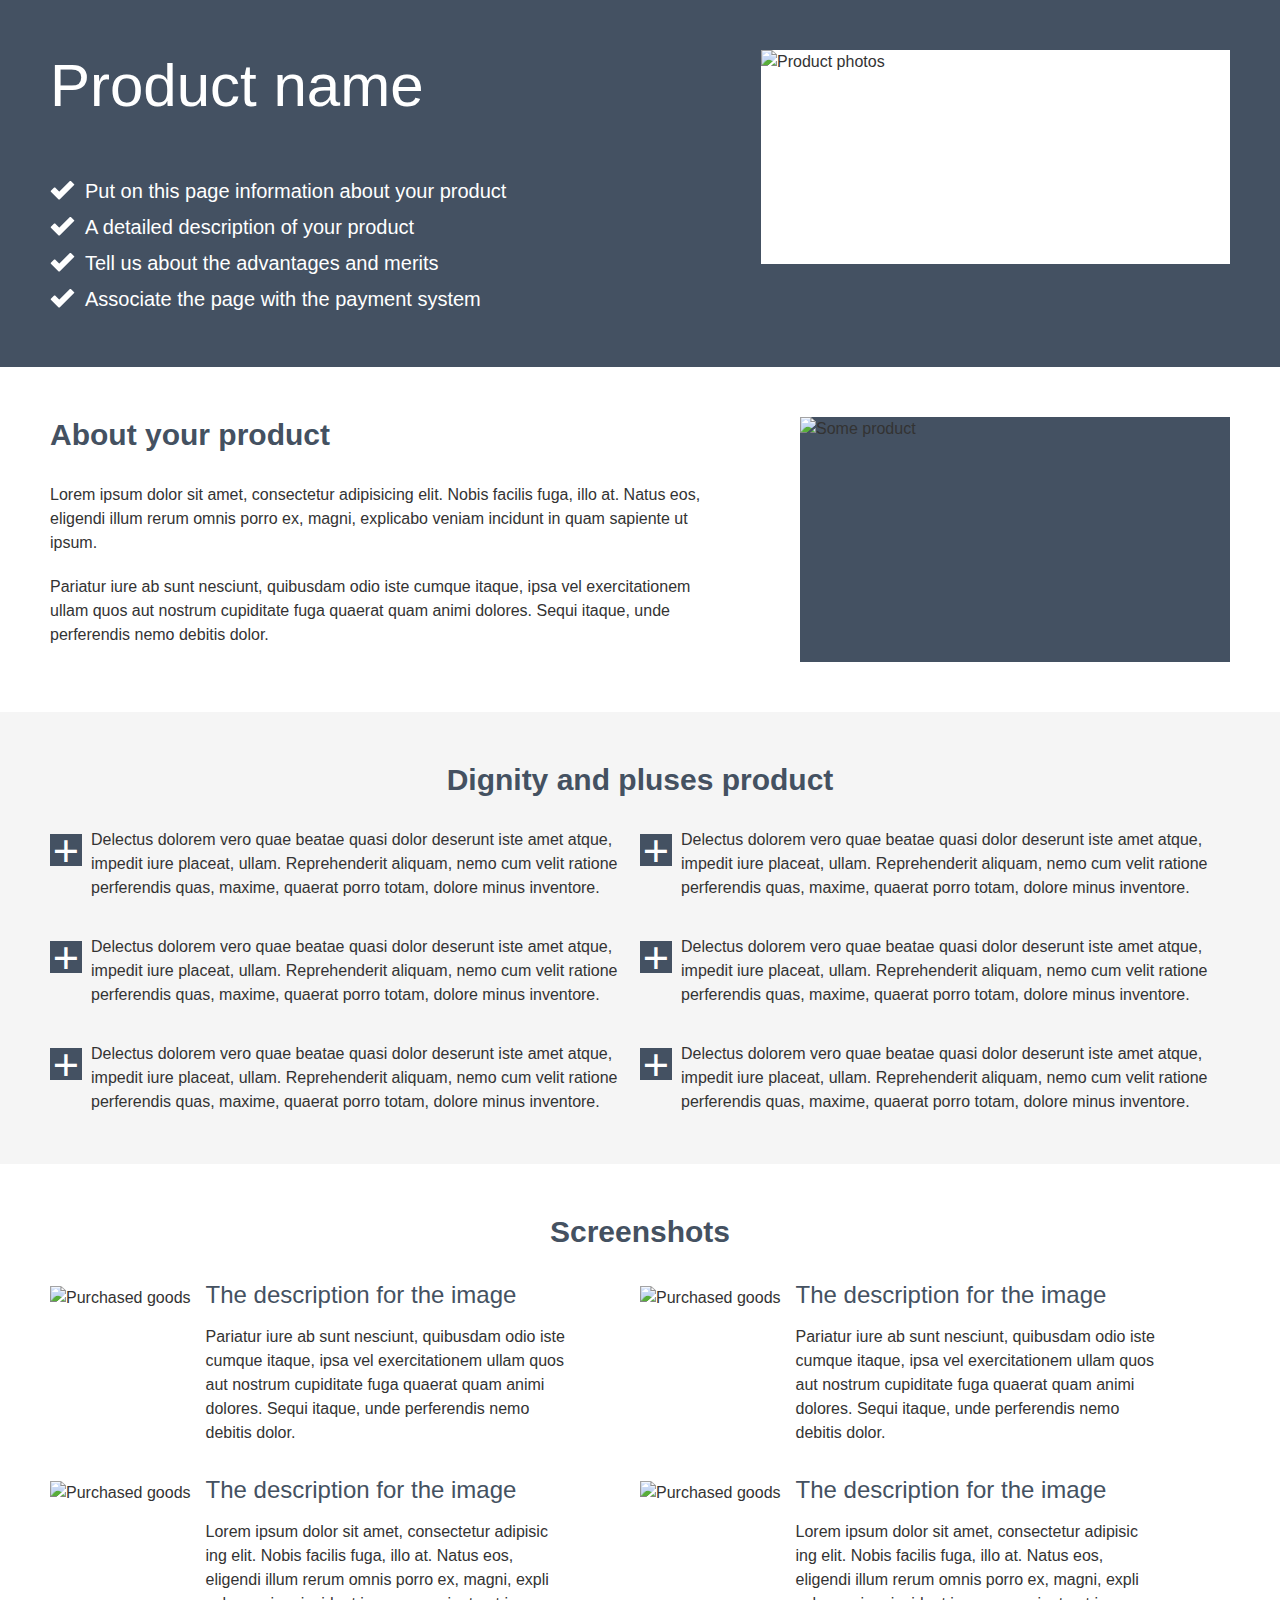
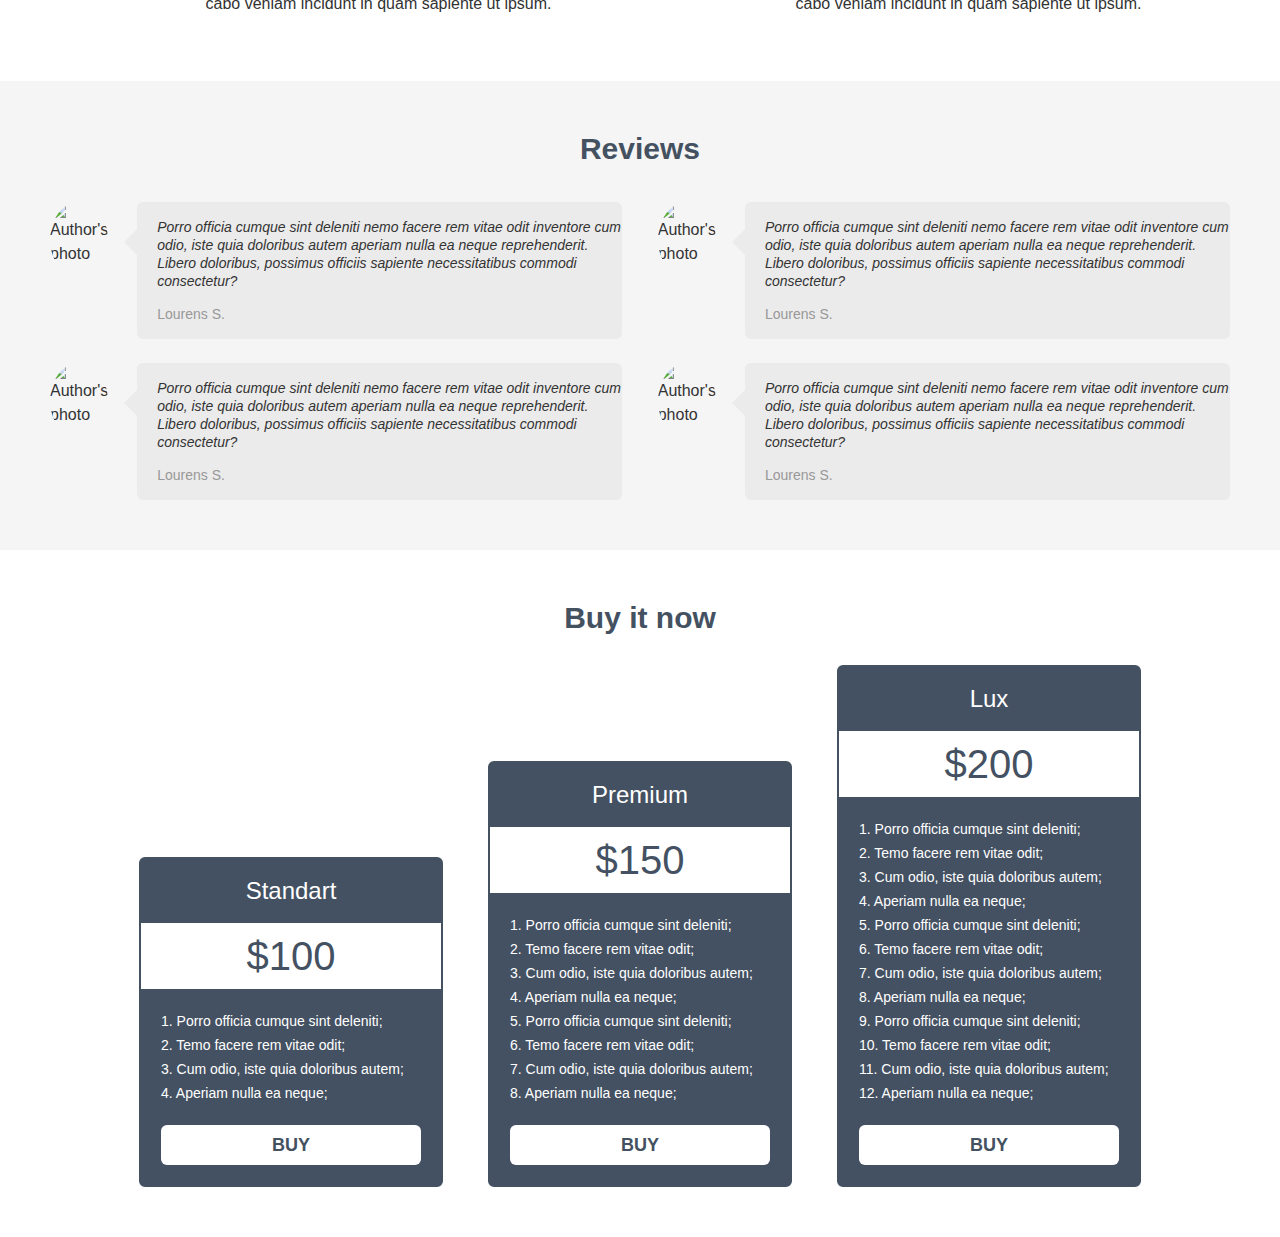
==== lesson-4/index.html @ edf2c49f "create_bransh_dir_or_dz4" ====
<!DOCTYPE html>
<html lang="en">

<head>
  <meta charset="UTF-8">
  <title>Template</title>
  <link rel="stylesheet" href="css/style.css">
</head>

<body>

  <header class="header">
    <div class="container">
      <div class="header-content">
        <h1 class="header-title">
          Product name
        </h1>
        <ul class="header-list">
          <li class="header-list-item">
            <p>
              Put on this page information about your product
            </p>
          </li>
          <li class="header-list-item">
            <p>
              A detailed description of your product
            </p>
          </li>
          <li class="header-list-item">
            <p>
              Tell us about the advantages and merits
            </p>
          </li>
          <li class="header-list-item">
            <p>
              Associate the page with the payment system
            </p>
          </li>
        </ul>
      </div>
      <img class="header-img" src="https://via.placeholder.com/469x214.png" alt="Product photos" height="214"
        title="Our product">
    </div>
  </header>

  <main>
    <section class="about">
      <div class="container">
        <div class="about-content">
          <h2 class="about-title title-font">
            About your product
          </h2>
          <p class="about-text about-text-margin">
            Lorem ipsum dolor sit amet, consectetur adipisicing elit. Nobis facilis fuga, illo at. Natus
            eos, eligendi illum rerum omnis porro ex, magni, explicabo veniam incidunt in quam sapiente ut
            ipsum.
          </p>
          <p class="about-text">
            Pariatur iure ab sunt nesciunt, quibusdam odio iste cumque itaque, ipsa vel exercitationem ullam
            quos aut nostrum cupiditate fuga quaerat quam animi dolores. Sequi itaque, unde perferendis nemo
            debitis dolor.
          </p>
        </div>
        <img class="about-img" src="https://via.placeholder.com/430x245.png" alt="Some product" height="245"
          title="One of our products">
      </div>
    </section>

    <section class="dignity">
      <div class="container">
        <h2 class="dignity-title title-font">
          Dignity and pluses product
        </h2>
        <ul class="dignity-list">
          <li class="dignity-list-item">
            <p>
              Delectus dolorem vero quae beatae quasi dolor deserunt iste amet
              atque, impedit iure placeat, ullam. Reprehenderit aliquam, nemo cum velit ratione
              perferendis
              quas, maxime, quaerat porro totam, dolore minus inventore.
            </p>
          </li>
          <li class="dignity-list-item">
            <p>
              Delectus dolorem vero quae beatae quasi dolor deserunt iste amet
              atque, impedit iure placeat, ullam. Reprehenderit aliquam, nemo cum velit ratione
              perferendis
              quas, maxime, quaerat porro totam, dolore minus inventore.
            </p>
          </li>
          <li class="dignity-list-item">
            <p>
              Delectus dolorem vero quae beatae quasi dolor deserunt iste amet
              atque, impedit iure placeat, ullam. Reprehenderit aliquam, nemo cum velit ratione
              perferendis
              quas, maxime, quaerat porro totam, dolore minus inventore.
            </p>
          </li>
          <li class="dignity-list-item">
            <p>
              Delectus dolorem vero quae beatae quasi dolor deserunt iste amet
              atque, impedit iure placeat, ullam. Reprehenderit aliquam, nemo cum velit ratione
              perferendis
              quas, maxime, quaerat porro totam, dolore minus inventore.
            </p>
          </li>
          <li class="dignity-list-item">
            <p>
              Delectus dolorem vero quae beatae quasi dolor deserunt iste amet
              atque, impedit iure placeat, ullam. Reprehenderit aliquam, nemo cum velit ratione
              perferendis
              quas, maxime, quaerat porro totam, dolore minus inventore.
            </p>
          </li>
          <li class="dignity-list-item">
            <p>
              Delectus dolorem vero quae beatae quasi dolor deserunt iste amet
              atque, impedit iure placeat, ullam. Reprehenderit aliquam, nemo cum velit ratione
              perferendis
              quas, maxime, quaerat porro totam, dolore minus inventore.
            </p>
          </li>
        </ul>
      </div>

    </section>
    <section class="screenshots">
      <div class="container">
        <h2 class="screenshots-title title-font">
          Screenshots
        </h2>
        <ul class="screenshots-list">
          <li class="screenshots-list-item">
            <img class="screenshots-img" src="https://via.placeholder.com/200x150.png" height="150"
              alt="Purchased goods" title="Product">
            <div class="screenshots-content">
              <h3 class='screenshots-subtitle'>
                The description for the image
              </h3>
              <p>
                Pariatur iure ab sunt nesciunt, quibusdam odio iste cumque itaque, ipsa vel
                exercitationem ullam
                quos aut nostrum cupiditate fuga quaerat quam animi dolores. Sequi itaque, unde
                perferendis nemo
                debitis dolor.
              </p>
            </div>
          </li>
          <li class="screenshots-list-item">
            <img class="screenshots-img" src="https://via.placeholder.com/200x150.png" height="150"
              alt="Purchased goods" title="Product">
            <div class="screenshots-content">
              <h3 class='screenshots-subtitle'>
                The description for the image
              </h3>
              <p>
                Pariatur iure ab sunt nesciunt, quibusdam odio iste cumque itaque, ipsa vel
                exercitationem ullam
                quos aut nostrum cupiditate fuga quaerat quam animi dolores. Sequi itaque, unde
                perferendis nemo
                debitis dolor.
              </p>
            </div>
          </li>
          <li class="screenshots-list-item">
            <img class="screenshots-img" src="https://via.placeholder.com/200x150.png" height="150"
              alt="Purchased goods" title="Product">
            <div class="screenshots-content">
              <h3 class='screenshots-subtitle'>
                The description for the image
              </h3>
              <p>
                Lorem ipsum dolor sit amet, consectetur adipisic<wbr>ing elit. Nobis facilis fuga, illo at. Natus
                eos, eligendi illum rerum omnis porro ex, magni, expli<wbr>cabo veniam incidunt in quam sapiente ut
                ipsum.
              </p>
            </div>
          </li>
          <li class="screenshots-list-item">
            <img class="screenshots-img" src="https://via.placeholder.com/200x150.png" height="150"
              alt="Purchased goods" title="Product">
            <div class="screenshots-content">
              <h3 class='screenshots-subtitle'>
                The description for the image
              </h3>
              <p>
                Lorem ipsum dolor sit amet, consectetur adipisic<wbr>ing elit. Nobis facilis fuga, illo at. Natus
                eos, eligendi illum rerum omnis porro ex, magni, expli<wbr>cabo veniam incidunt in quam sapiente ut
                ipsum.
              </p>
            </div>
          </li>
        </ul>
      </div>
    </section>
    <section class="review">
      <div class="container">
        <h2 class="review-title title-font">
          Reviews
        </h2>
        <ul class="review-list">
          <li class="review-list-item">
            <article class="review-card">
              <img class="review-img" src="https://via.placeholder.com/75x75.png" alt="Author's photo" height="75"
                title="Author">
              <div class="review-content">
                <p class="review-text">
                  Porro officia cumque sint deleniti nemo facere rem vitae odit inventore cum odio,
                  iste quia doloribus autem aperiam nulla ea neque reprehen<wbr>derit. Libero doloribus,
                  possimus officiis sapiente necessitatibus commodi consectetur?
                </p>
                <p class="review-quote">
                  Lourens S.
                </p>
              </div>
            </article>
          </li>
          <li class="review-list-item">
            <article class="review-card">
              <img class="review-img" src="https://via.placeholder.com/75x75.png" alt="Author's photo" height="75"
                title="Author">
              <div class="review-content">
                <p class="review-text">
                  Porro officia cumque sint deleniti nemo facere rem vitae odit inventore cum odio,
                  iste quia doloribus autem aperiam nulla ea neque reprehen<wbr>derit. Libero doloribus,
                  possimus officiis sapiente necessitatibus commodi consectetur?
                </p>
                <p class="review-quote">
                  Lourens S.
                </p>
              </div>
            </article>
          </li>
          <li class="review-list-item">
            <article class="review-card">
              <img class="review-img" src="https://via.placeholder.com/75x75.png" alt="Author's photo" height="75"
                title="Author">
              <div class="review-content">
                <p class="review-text">
                  Porro officia cumque sint deleniti nemo facere rem vitae odit inventore cum odio,
                  iste quia doloribus autem aperiam nulla ea neque reprehen<wbr>derit. Libero doloribus,
                  possimus officiis sapiente necessitatibus commodi consectetur?
                </p>
                <p class="review-quote">
                  Lourens S.
                </p>
              </div>
            </article>
          </li>
          <li class="review-list-item">
            <article class="review-card">
              <img class="review-img" src="https://via.placeholder.com/75x75.png" alt="Author's photo" height="75"
                title="Author">
              <div class="review-content">
                <p class="review-text">
                  Porro officia cumque sint deleniti nemo facere rem vitae odit inventore cum odio,
                  iste quia doloribus autem aperiam nulla ea neque reprehen<wbr>derit. Libero doloribus,
                  possimus officiis sapiente necessitatibus commodi consectetur?
                </p>
                <p class="review-quote">
                  Lourens S.
                </p>
              </div>
            </article>
          </li>
        </ul>
      </div>
    </section>
    <section class="prices">
      <div class="container">
        <h2 class="prices-title title-font">
          Buy it now
        </h2>
        <div class="prices-item">
          <h3 class="prices-item-title">
            Standart
          </h3>
          <span class="prices-item-text">
            $100
          </span>
          <ol class="prices-item-list">
            <li>1. Porro officia cumque sint deleniti;</li>
            <li>2. Temo facere rem vitae odit;</li>
            <li>3. Cum odio, iste quia doloribus autem;</li>
            <li>4. Aperiam nulla ea neque;</li>
          </ol>
          <button class="prices-item-button">
            buy
          </button>
        </div>
        <div class="prices-item prices-item-mrg">
          <h3 class="prices-item-title">
            Premium
          </h3>
          <span class="prices-item-text">
            $150
          </span>
          <ol class="prices-item-list">
            <li>1. Porro officia cumque sint deleniti;</li>
            <li>2. Temo facere rem vitae odit;</li>
            <li>3. Cum odio, iste quia doloribus autem;</li>
            <li>4. Aperiam nulla ea neque;</li>
            <li>5. Porro officia cumque sint deleniti;</li>
            <li>6. Temo facere rem vitae odit;</li>
            <li>7. Cum odio, iste quia doloribus autem;</li>
            <li>8. Aperiam nulla ea neque;</li>
          </ol>
          <button class="prices-item-button">
            buy
          </button>
        </div>
        <div class="prices-item">
          <h3 class="prices-item-title">
            Lux
          </h3>
          <span class="prices-item-text">
            $200
          </span>
          <ol class="prices-item-list">
            <li>1. Porro officia cumque sint deleniti;</li>
            <li>2. Temo facere rem vitae odit;</li>
            <li>3. Cum odio, iste quia doloribus autem;</li>
            <li>4. Aperiam nulla ea neque;</li>
            <li>5. Porro officia cumque sint deleniti;</li>
            <li>6. Temo facere rem vitae odit;</li>
            <li>7. Cum odio, iste quia doloribus autem;</li>
            <li>8. Aperiam nulla ea neque;</li>
            <li>9. Porro officia cumque sint deleniti;</li>
            <li>10. Temo facere rem vitae odit;</li>
            <li>11. Cum odio, iste quia doloribus autem;</li>
            <li>12. Aperiam nulla ea neque;</li>
          </ol>
          <button class="prices-item-button">
            buy
          </button>
        </div>
      </div>
    </section>
  </main>
  <footer>

  </footer>
</body>

</html>
---- lesson-4/css/style.css ----
@font-face{
  font-family: 'ArialMT';
  src: url(../fonts/ArialMT.ttf); 
}

body {
  min-width: 1280px;
  color: #333;
  font-weight: 400;
  font-size: 16px;
  line-height: 24px;
  font-family: 'ArialMT', sans-serif;
}

* {
  margin: 0;
  padding: 0;
}

ul, ol {
  list-style-type: none;
}
.container {
  width: 1180px;
  margin: 0 auto;
}
.title-font {
  color: #445161;
  font-size: 30px;
  line-height: 36px;
}
/*     HEADER          */
.header {
  background-color: #445162;
  padding: 50px 0;
}
.header .container {
  display: flex;
  justify-content: space-between;
}

.header-content {
  color: #fff;
}
.header-title {
  font-size: 60px;
  line-height: 1.2;
  font-weight: 400;
  margin-bottom: 51px;
}
.header-list-item {
  font-size: 20px;
  line-height: 36px;
}
.header-list-item p {
  position: relative;
  padding-left: 35px;
} 

.header-list-item p:before{
  content: "";
  display: block;
  width: 25px;
  height: 19px;
  position: absolute;
  top: 21%;
  left: 0;
  background-image: url(../img/check_icon.png);
  background-size: cover;
}

.header-img {
  width: 469px;
  height: 214px;
  background-color: #fff;
}

/*        ABOUT         */
.about {
  padding: 50px 0;
}

.about .container {
  display: flex;
  justify-content: space-between;
}

.about-content {
  width: 670px;
}

.about-title {
  margin-bottom: 30px;
}

.about-text-margin {
  margin-bottom: 20px;
}

.about-img {
  width: 430px;
  height: 245px;
  background-color: #445162;
}
/*         */
.dignity {
  background-color: #f5f5f5;
  padding: 50px 0 15px;
}
.dignity-title {
  text-align: center;
  margin-bottom: 30px;
}
.dignity-list {
  display: flex;
  flex-wrap: wrap;
}
.dignity-list-item {
  width: 50%;
  margin-bottom: 35px;
}
.dignity-list-item p {
  position: relative;
  padding-left: 41px; 
}
.dignity-list-item p:before {
    content: '+';
    display: block;
    color: #fff;
    font-size: 45px;
    line-height: 33px;
    font-weight: 500;
    text-align: center;
    width: 32px;
    height: 32px;
    position: absolute;
    background-color: #445162;
    top: 6px;
    left: 0;
}
/*   SCREENSHOTS    */
.screenshots {
  padding: 50px 0 20px;
}
.screenshots-title {
  text-align: center;
  margin-bottom: 30px;
}
.screenshots-subtitle {
  text-align: left;
  color: #445161;
  font-size: 24px;
  line-height: 30px;
  font-weight: 400; 
  margin-bottom: 15px;
}
.screenshots-list {
  display: flex;
  justify-content: space-between;
  flex-wrap: wrap;
}
.screenshots-list-item {
  width: 50%;
  margin-bottom: 30px;
  display: flex;
}
.screenshots-img {
  margin: 6px 15px 0 0;
}
.screenshots-content {
  width: 360px;
}
/*  REVIEW   */
.review {
  padding: 50px 0 26px;
  background-color: #f5f5f5;
}
.review-title{
  text-align: center;
  margin-bottom: 35px;
}
.review-list {
  display: flex;
  flex-wrap: wrap;
  justify-content: space-between;
}
.review-list-item {
  width: 48.5%;
}

.review-card {
  display: flex;
}
.review-content {
  background-color: #ebebeb;
  position: relative;
  padding: 16px 0px 16px 20px;
  border-radius: 6px;
  margin-bottom: 24px;
}
.review-content:before {
    content: "";
    display: block;
    border: 13px solid transparent;
    border-right: 13px solid #ebebeb;
    position: absolute;
    top: 27px;
    left: -26px;
}
.review-text {
  font-size: 14px;
  line-height: 18px;
  font-weight: 400;
  font-style: italic;
  margin-bottom: 15px;
}
.review-quote {
  font-size: 14px;
  line-height: 18px;
  color: #989898;
}

.review-img {
  border-radius: 50%;
  margin-right: 29px;
}
/*   PRICES    */
.prices {
  padding: 50px 0;
}
.prices-item {
  background-color: #445162;
  border: 2px  solid #445161;
  border-radius: 6px;
  width: 300px;
}
.prices-item-mrg {
  margin: 0 45px;
}
.prices-title {
  text-align: center;
  width: 100%;
  margin-bottom: 29px;
}
.prices .container {
    display: flex;
    flex-wrap: wrap;
    justify-content: center;
    align-items: flex-end;
}
.prices-item-title {
  text-align: center;
  padding: 17px 0px;
  font-size: 24px;
  line-height: 30px;
  font-weight: 400;
  color: #ffffff;
}
.prices-item-text {
  display: block;
  text-align: center;
  padding: 18px 0;
  background-color: #fff;
  font-size: 40px;
  line-height: 30px;
  color: #445162;
}
.prices-item-button {
  display: block;
}
.prices-item-list {
  font-size: 14px;
  color: #fff;
  padding: 20px;
}
.prices-item-button {
  text-transform: uppercase;
  font-size: 18px;
  line-height: 18px;
  font-weight: 700;
  color: #445161;
  background-color: #fff;
  border: 0;
  border-radius: 6px;
  width: 260px;
  padding: 11px 0;
  margin: 0 auto 20px;
  cursor: pointer;
}
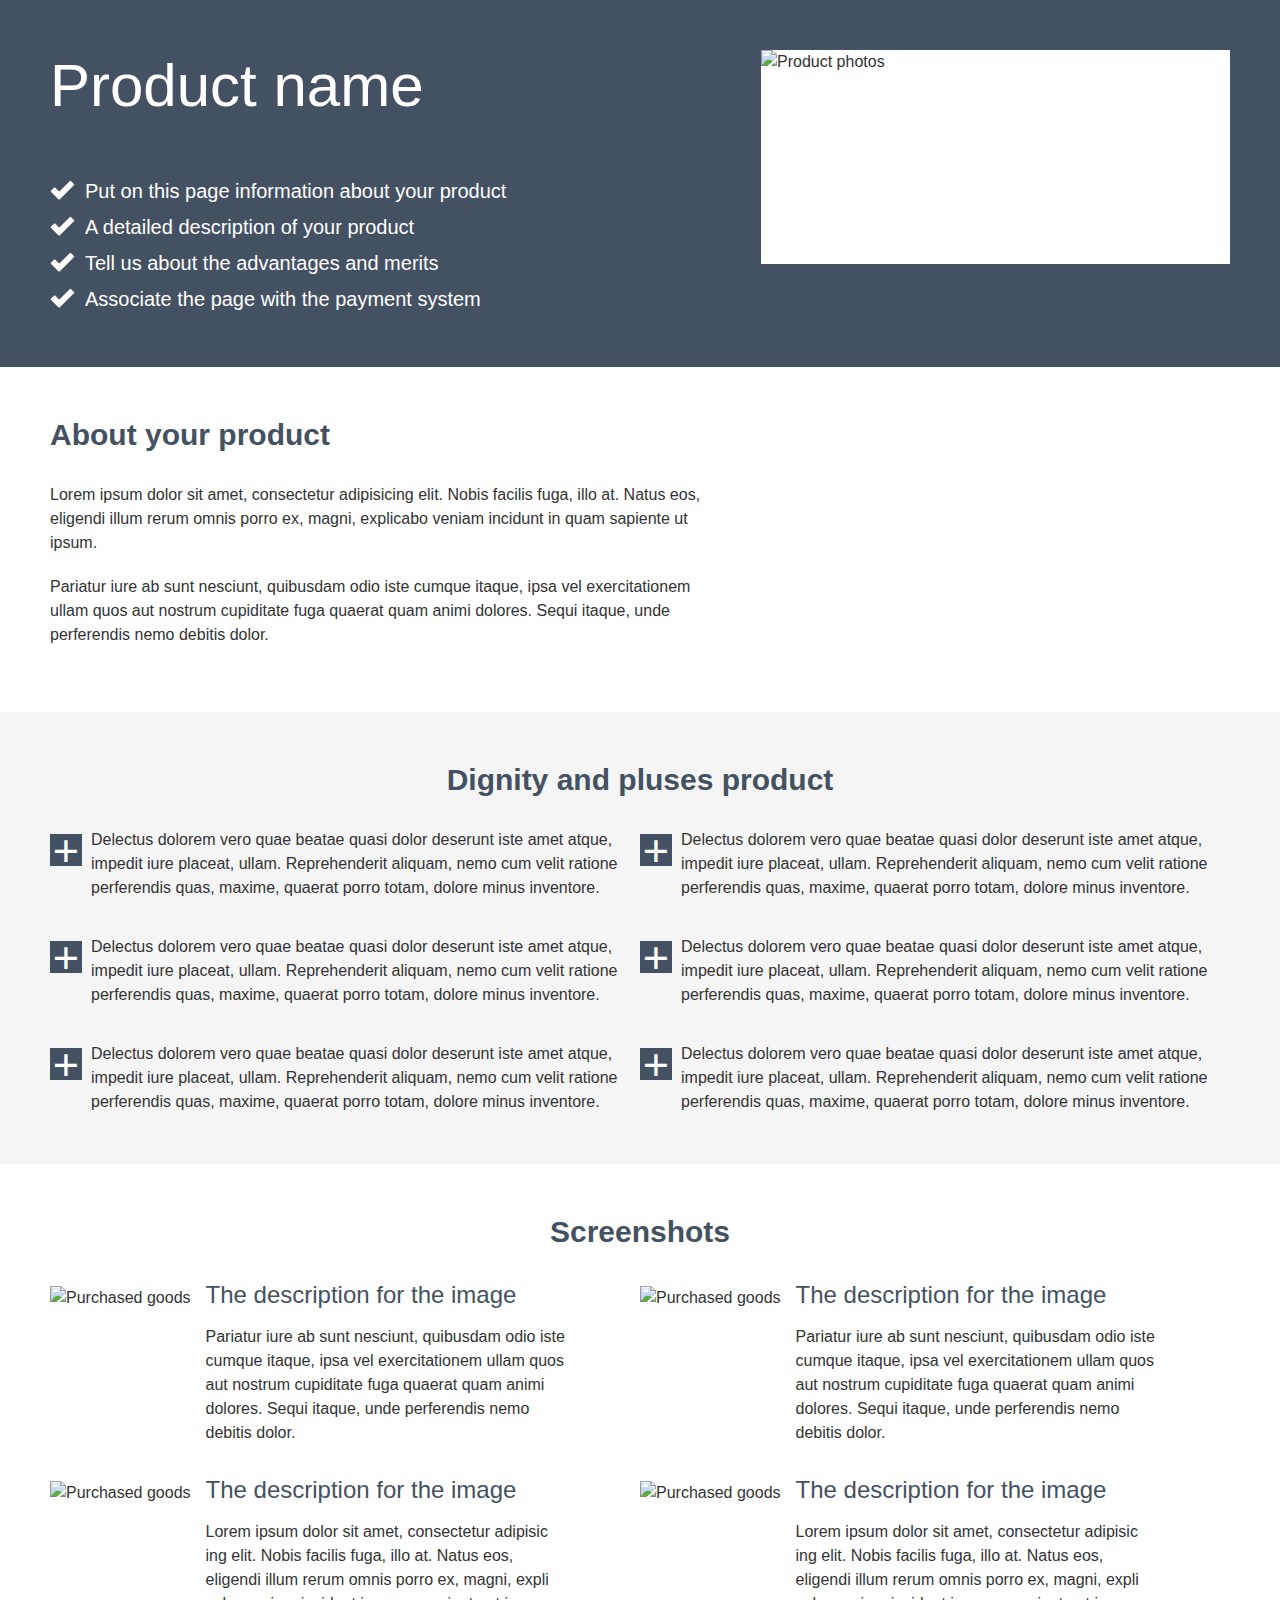
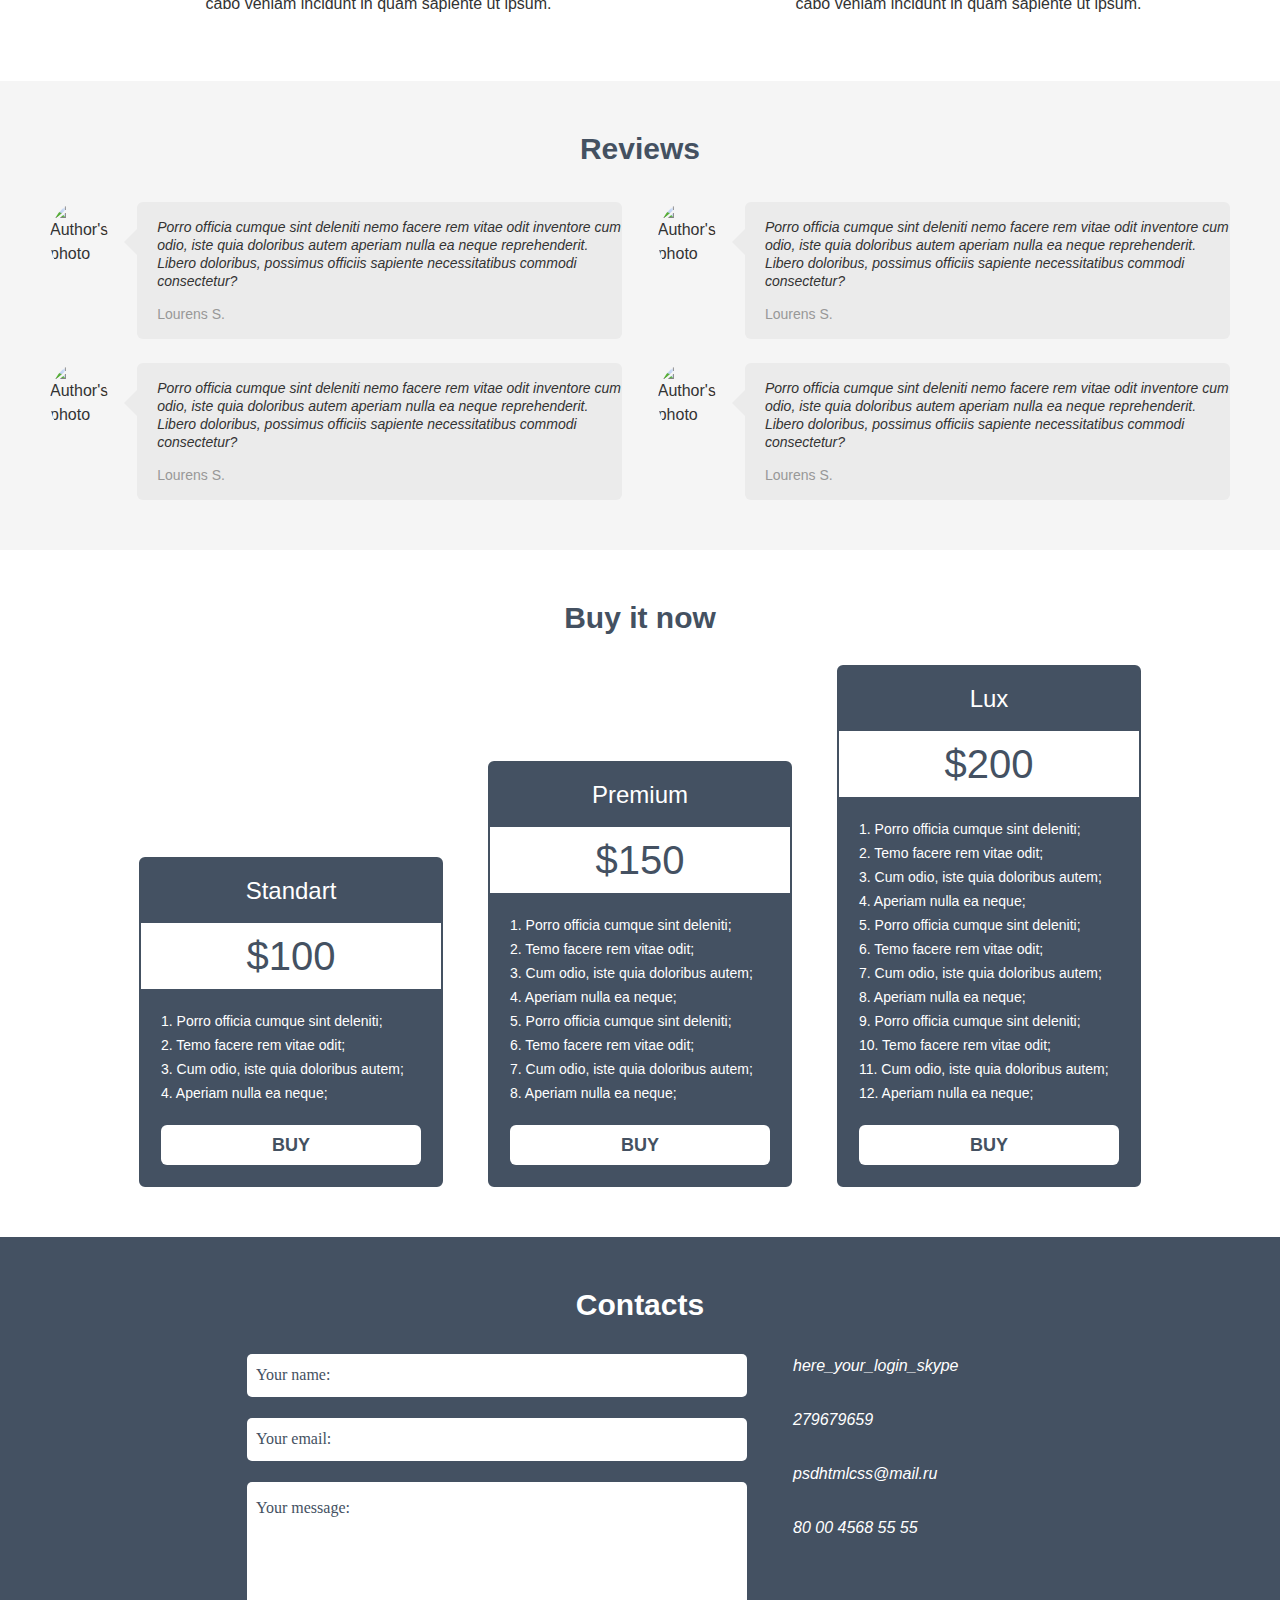
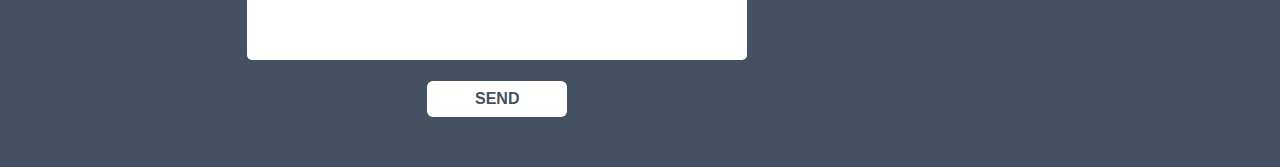
==== commit d2985cb1: "create_bransh_dir_or_dz4" ====
--- a/lesson-4/index.html
+++ b/lesson-4/index.html
@@ -61,8 +61,15 @@
             debitis dolor.
           </p>
         </div>
-        <img class="about-img" src="https://via.placeholder.com/430x245.png" alt="Some product" height="245"
-          title="One of our products">
+        <iframe width="430" height="245" src="https://www.youtube.com/embed/QuH3P3KLmqQ" frameborder="0"
+          allow="accelerometer; autoplay; clipboard-write; encrypted-media; gyroscope; picture-in-picture"
+          allowfullscreen></iframe>
+
+        <!-- <video src="https://www.youtube.com/embed/QuH3P3KLmqQ" controls width="430" height="245">
+        </video> -->
+
+        <!-- <img class="about-img" src="https://via.placeholder.com/430x245.png" alt="Some product" height="245"
+          title="One of our products"> -->
       </div>
     </section>
 
@@ -337,8 +344,32 @@
       </div>
     </section>
   </main>
-  <footer>
-
+  <footer class="footer">
+    <div class="container">
+      <h2 class="footer-title title-font">
+        Contacts
+      </h2>
+      <form action="#" class="footer-form">
+        <input type="text" placeholder="Your name:">
+        <input type="email" placeholder="Your email:">
+        <textarea name="comment" id="comment" cols="20" rows="10" placeholder="Your message:"></textarea>
+        <button class="footer-button" type="submit">
+          Send
+        </button>
+      </form>
+      <address class="footer-contacts">
+        <ul class="footer-list">
+          <li class="footer-list-item"> <a class="skype" href="skype:here_your_login_skype">here_your_login_skype</a>
+          </li>
+
+          <li class="footer-list-item"> <a class="isq" href="isq:279679659">279679659</a></li>
+
+          <li class="footer-list-item"><a class="email" href="mailto:psdhtmlcss@mail.ru">psdhtmlcss@mail.ru</a></li>
+
+          <li class="footer-list-item"><a class="phone" href="tel:80 00 4568 55 55">80 00 4568 55 55</a></li>
+        </ul>
+      </address>
+    </div>
   </footer>
 </body>
 
--- a/lesson-4/css/style.css
+++ b/lesson-4/css/style.css
@@ -16,7 +16,9 @@
   margin: 0;
   padding: 0;
 }
-
+a {
+  text-decoration: none;
+}
 ul, ol {
   list-style-type: none;
 }
@@ -286,4 +288,100 @@
   padding: 11px 0;
   margin: 0 auto 20px;
   cursor: pointer;
-}+}
+
+.prices-item-button:hover {
+  background-color: #f0cd06;
+  box-shadow: 0 14px 28px rgba(0, 0, 0, 0.251), 0 10px 10px rgba(0, 0, 0, 0.22); 
+}
+.prices-item-button:active {
+  background-color:#b19912;
+  border: none;
+}
+/*      FOOTER     */
+.footer {
+  background-color: #445162;
+  padding: 50px 0;
+}
+.footer .container {
+  display: flex;
+  justify-content: center;
+  flex-wrap: wrap;
+}
+.footer-title {
+  color: #fff;
+  text-align: center;
+  width: 100%;
+  margin-bottom: 31px;
+}
+.footer-form {
+  display: flex;
+  flex-direction: column;
+  width: 500px;
+  margin-right: 46px;
+}
+.footer-button {
+  text-transform: uppercase;
+  background-color: #fff;
+  border-radius: 6px;
+  border: 0;
+  font-size: 16px;
+  line-height: 24px;
+  font-weight: 700;
+  color: #445162;
+  padding: 6px 48px;
+  width: 140px;
+  align-self: center;
+  cursor: pointer;
+}
+.footer-contacts {
+  width: 240px;
+}
+input[type="text"], input[type="email"], textarea {
+  border-radius: 5px;
+  border: none;
+  padding: 14px 9px;
+  margin-bottom: 21px;
+}
+textarea {
+  resize: none;
+}
+
+input::placeholder, textarea::placeholder {
+  font-family: 'ArialMT';
+  font-size: 16px;
+  line-height: 24px;
+  font-weight: 400;
+  color: #445162;
+}
+.footer-button:hover {
+  background-color: #f5edc2;
+  box-shadow: 0 14px 15px rgba(0, 0, 0, 0.251), 0 10px 10px rgba(0, 0, 0, 0.22); 
+}
+.footer-button:active {
+  background-color:#7e7a61;
+  border: none;
+}
+.footer-list-item {
+  margin-bottom: 30px;
+}
+.skype, .isq, .email, .phone {
+  color: #ffffff;
+}
+.skype:hover, 
+.isq:hover, 
+.email:hover, 
+.phone:hover {
+  color: gray;
+}
+input[type="text"]:hover, 
+input[type="email"]:hover, 
+textarea:hover {
+  box-shadow: inset 3px 4px 5px #fa6868;
+}
+
+input[type="text"]:focus, 
+input[type="email"]:focus, 
+textarea:focus {
+  box-shadow: inset 3px 4px 5px #7bf58b;
+}
